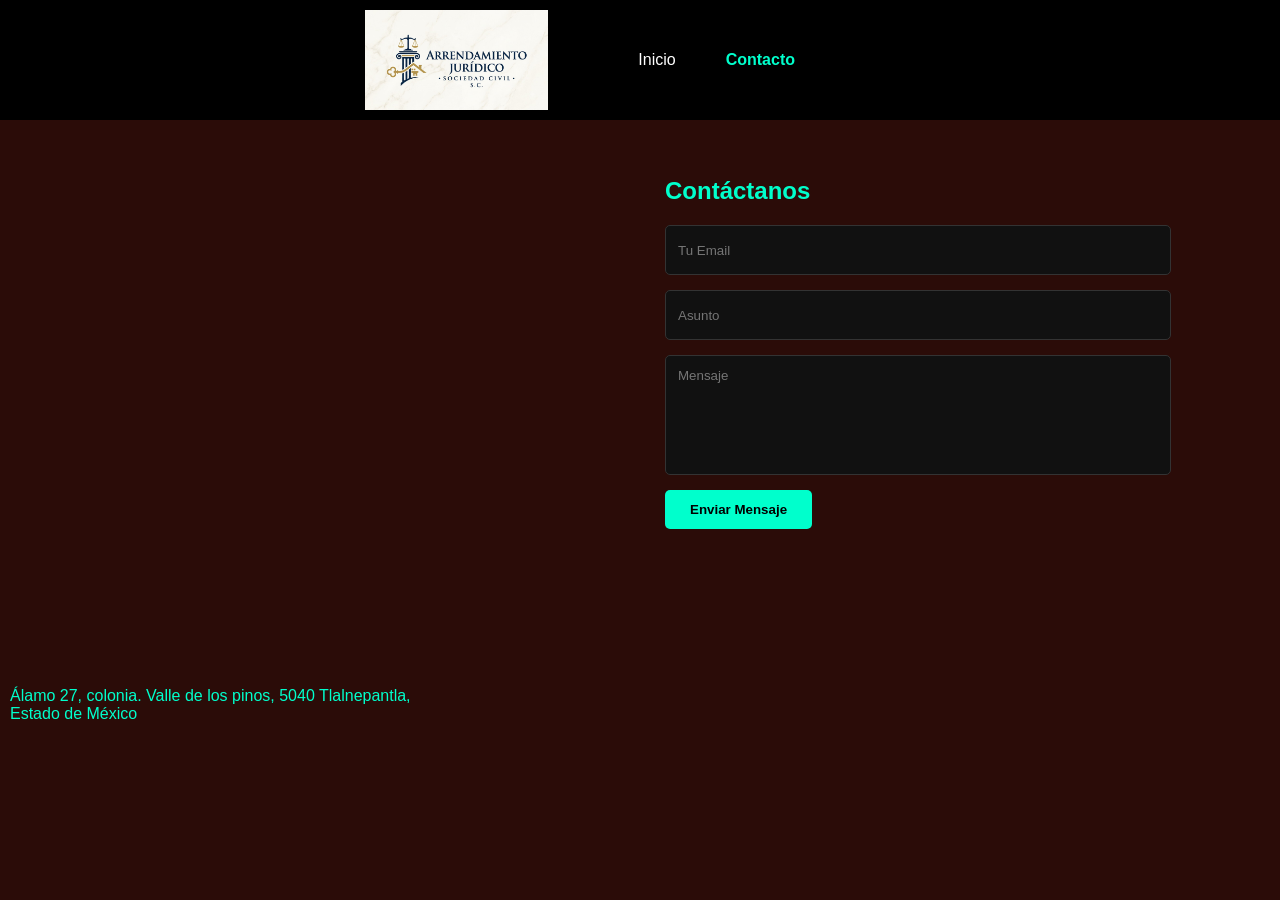
==== Htmls/contacto.html @ bc3a5d03 "Correo" ====
<html lang="es">
<head>
    <meta charset="UTF-8">
    <meta name="viewport" content="width=device-width, initial-scale=1.0">
    <title>Arrendamiento Jurídico</title>
    <link rel="stylesheet" href="../styles/general.css">
    <link rel="stylesheet" href="../styles/contacto.css">
</head>

<body>
  <nav class="navbar animar-entrada">
    <img src="../ima/Logo.jpeg" alt="Logo de Agua Candela" class="logo">
    <a href="../index.html" class="tab">Inicio</a>
    <a href="../Htmls/contacto.html" class="tab active">Contacto</a>
</nav>

<section class="seccion-contacto animar-entrada">
   <div class="contenedor-mapa">
    <iframe 
        src=" https://maps.app.goo.gl/eXfqdzHr7sHkRb5Z6" 
        width="150%" 
        height="500" 
        style="border:0; border-radius: 10px;" 
        allowfullscreen="" 
        loading="lazy" 
        referrerpolicy="no-referrer-when-downgrade">
    </iframe>
    <p style="margin-top: 10px; color: #00ffcc;"> Álamo 27, colonia. Valle de los pinos, 5040 Tlalnepantla, Estado de México</p>
</div>

    <form class="formulario-contacto">
        <h2 style="margin-bottom: 20px; color: #00ffcc;">Contáctanos</h2>
        
        <input type="email" placeholder="Tu Email" class="caja-input" required>
        
        <input type="text" placeholder="Asunto" class="caja-input" required>
        
        <textarea placeholder="Mensaje" class="caja-input area-texto" required></textarea>
        
        <button type="submit" class="boton-enviar">Enviar Mensaje</button>
    </form>
</section>
<!--
<footer class="footer-global">
    <div class="contenedor-redes">
        <a href="https://www.instagram.com/agua.candela/" target="_blank">
            <img src="../ima/Face.avif" alt="Instagram" class="icono-redes">
        </a>
        <a href="https://www.facebook.com/people/Agua-Candela/61558093748670/" target="_blank">
            <img src="../ima/Insta.avif" alt="Facebook" class="icono-redes">
        </a>
        <a href="http://www.tiktok.com/@agua.candela" target="_blank">
            <img src="../ima/Tiktok.avif" alt="Tiktok" class="icono-redes">
        </a>
    </div>
    <p class="copyright">© 2024 Agua Candela - Todos los derechos reservados</p>
</footer>
-->
</body>
</html>
---- styles/general.css ----
/* general.css */

*, *::before, *::after {
    box-sizing: border-box;
    margin: 0;
    padding: 0;
}

body {
    background-color: #33000;
    color: white;
    font-family: Arial, sans-serif;
    /* Aumentamos el padding para que el contenido empiece debajo de la navbar */
    padding-top: 160px; 
}

.navbar {
    position: fixed;
    top: 0;
    left: 0;
    width: 100%;
    background-color: black; /* Asegúrate que tenga fondo para que no se transparente el texto al bajar */
    display: flex;
    flex-direction: row;
    justify-content: center;
    align-items: center;
    padding: 10px 100px;
    z-index: 1000;
    gap: 50px;
}

.logo {
    height: 100px;
    width: auto;
    display: block;
    /* REDUCIMOS el margin-right que tenías (era 100px, es mucho) */
    margin-right: 40px; 
    
    /* AÑADIMOS esto para moverlo a la izquierda */
    margin-left: -120px; /* Prueba con -20px, -50px o -100px hasta que te guste */
    
    transition: transform 0.3s;
}

.nav-tabs-container {
    display: flex;
    gap: 10px;
}

.tab {
    color: white;
    text-decoration: none;
    font-size: 16px;
    transition: 0.3s;
}

.tab:hover {
    color: #00ffcc;
}

.tab.active {
    color: #00ffcc;
    font-weight: bold;
}

/* Animación */
@keyframes aparecer {
    from {
        opacity: 0;
        transform: translateY(-20px);
    }
    to {
        opacity: 1;
        transform: translateY(0);
    }
}

.animar-entrada {
    animation: aparecer 0.8s ease-out forwards;
}
.footer-global {
    width: 100%;
    background-color: #000;
    padding: 30px 0;
    display: flex;
    flex-direction: column;
    align-items: center;
    gap: 15px;
}

.contenedor-redes {
    display: flex;
    flex-direction: row; /* Alineación horizontal */
    justify-content: center;
    gap: 30px; /* Espacio entre iconos */
    padding-top: 100px;
}

.icono-redes {
    width: 30px;  /* Tamaño de los iconos */
    height: 30px;
    object-fit: contain;
    transition: transform 0.3s, filter 0.3s;
}

.icono-redes:hover {
    transform: scale(1.2); /* Crece un poquito al pasar el mouse */
    filter: brightness(1) invert(0); /* Opcional: vuelve a su color original al hover */
}

.copyright {
    font-size: 12px;
    color: #555;
    margin-top: 10px;
}
---- styles/contacto.css ----
body {
            margin: 0;
            padding: 0;
            background-color: #2B0C08; 
            color: white;          
            font-family: Arial, sans-serif;
            display: flex;
            flex-direction: column; 
            justify-content: center; 
            align-items: center;    
            height: 100vh;         
        }

.seccion-contacto {
    display: flex;
    flex-wrap: wrap;    
    gap: 450px;          
    max-width: 900px;   
    margin: 50px auto; 
    padding: 20px;
}

.contenedor-mapa, .formulario-contacto {
    flex: 1;            
    min-width: 300px; 
    margin-left: -200px;
}

.caja-input {
    width: 125%;
    height: 50;
    background-color: #111; /* Negro grisáceo */
    border: 1px solid #333; /* Borde sutil */
    color: white;
    padding: 12px;
    margin-bottom: 15px;
    border-radius: 5px;
    font-family: Arial, sans-serif;
}

.area-texto {
    height: 120px;
    resize: none; 
}

/* Efecto al hacer clic en las cajas */
.caja-input:focus {
    outline: none;
    border-color: #00ffcc; /* Color neón que ya usamos */
}

/* Botón de enviar */
.boton-enviar {
    background-color: #00ffcc;
    color: black;
    border: none;
    padding: 12px 25px;
    font-weight: bold;
    cursor: pointer;
    border-radius: 5px;
    transition: 0.3s;
}

.boton-enviar:hover {
    background-color: white;
    transform: translateY(-2px);
}
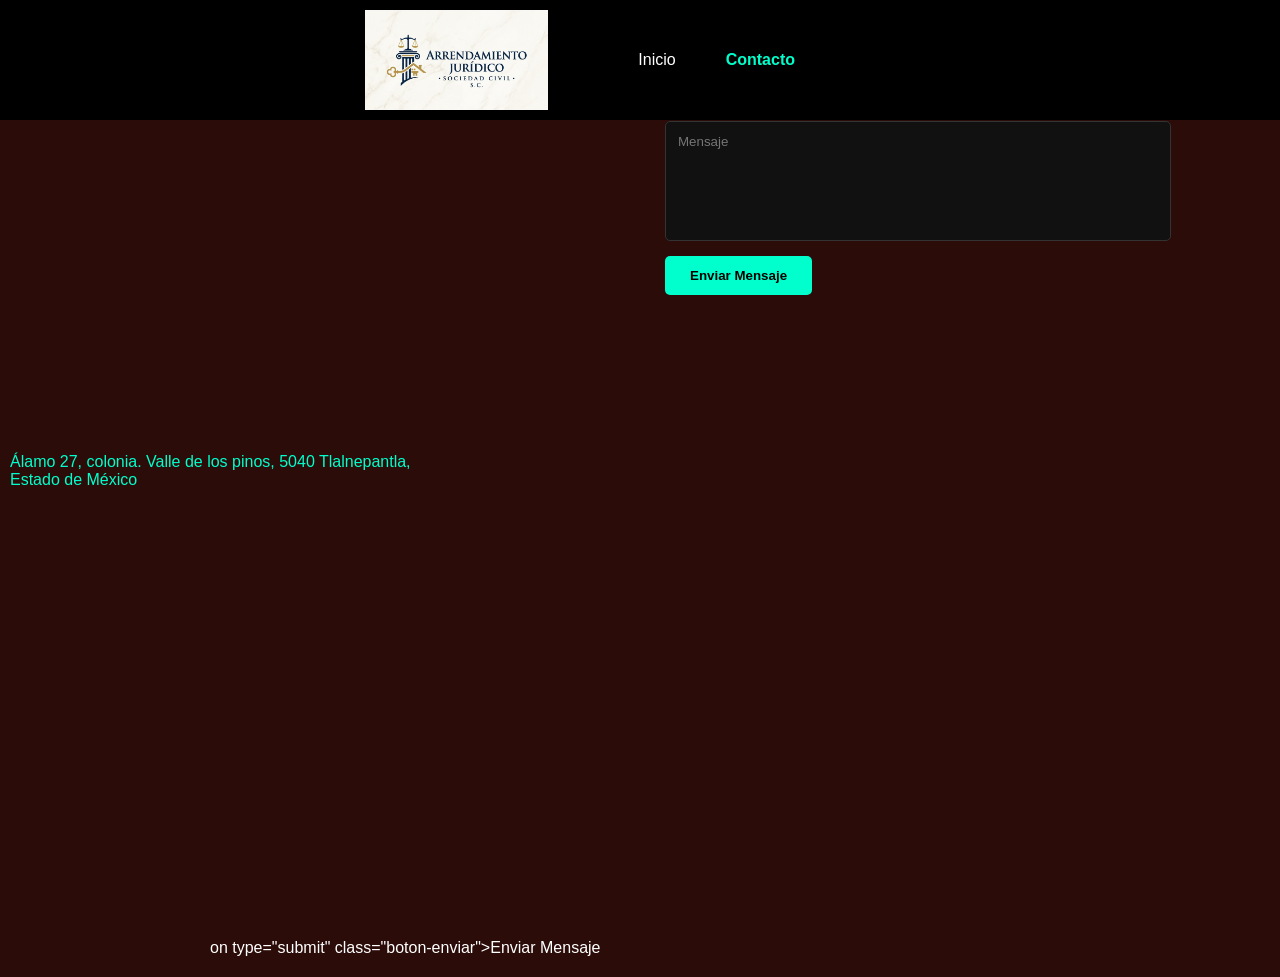
==== commit c91ed8c6: "js init" ====
--- a/Htmls/contacto.html
+++ b/Htmls/contacto.html
@@ -10,7 +10,7 @@
 
 <body>
   <nav class="navbar animar-entrada">
-    <img src="../ima/Logo.jpeg" alt="Logo de Agua Candela" class="logo">
+    <img src="../ima/Logo.jpeg" alt="Logo" class="logo">
     <a href="../index.html" class="tab">Inicio</a>
     <a href="../Htmls/contacto.html" class="tab active">Contacto</a>
 </nav>
@@ -18,7 +18,7 @@
 <section class="seccion-contacto animar-entrada">
    <div class="contenedor-mapa">
     <iframe 
-        src=" https://maps.app.goo.gl/eXfqdzHr7sHkRb5Z6" 
+        src="https://maps.google.com/maps?q=%C3%81lamo+27,+Valle+de+los+pinos,+54040+Tlalnepantla,+Estado+de+M%C3%A9xico&t=&z=16&ie=UTF8&iwloc=&output=embed" 
         width="150%" 
         height="500" 
         style="border:0; border-radius: 10px;" 
@@ -29,16 +29,18 @@
     <p style="margin-top: 10px; color: #00ffcc;"> Álamo 27, colonia. Valle de los pinos, 5040 Tlalnepantla, Estado de México</p>
 </div>
 
-    <form class="formulario-contacto">
-        <h2 style="margin-bottom: 20px; color: #00ffcc;">Contáctanos</h2>
-        
-        <input type="email" placeholder="Tu Email" class="caja-input" required>
-        
-        <input type="text" placeholder="Asunto" class="caja-input" required>
-        
-        <textarea placeholder="Mensaje" class="caja-input area-texto" required></textarea>
-        
-        <button type="submit" class="boton-enviar">Enviar Mensaje</button>
+<form class="formulario-contacto" id="mi-formulario">
+    <h2 style="margin-bottom: 20px; color: #00ffcc;">Contáctanos</h2>
+    
+    <input type="email" id="email" name="email" placeholder="Tu Email" class="caja-input" required>
+    
+    <input type="text" id="asunto" name="_subject" placeholder="Asunto" class="caja-input" required>
+    
+    <textarea id="mensaje" name="mensaje" placeholder="Mensaje" class="caja-input area-texto" required></textarea>
+    
+    <button type="submit" id="btn-enviar" class="boton-enviar">Enviar Mensaje</button>
+    <p id="estado-envio" style="display:none; margin-top: 10px;"></p>
+</form>on type="submit" class="boton-enviar">Enviar Mensaje</button>
     </form>
 </section>
 <!--
@@ -57,5 +59,6 @@
     <p class="copyright">© 2024 Agua Candela - Todos los derechos reservados</p>
 </footer>
 -->
+<script src="../Js/contacto.js"></script>
 </body>
 </html>
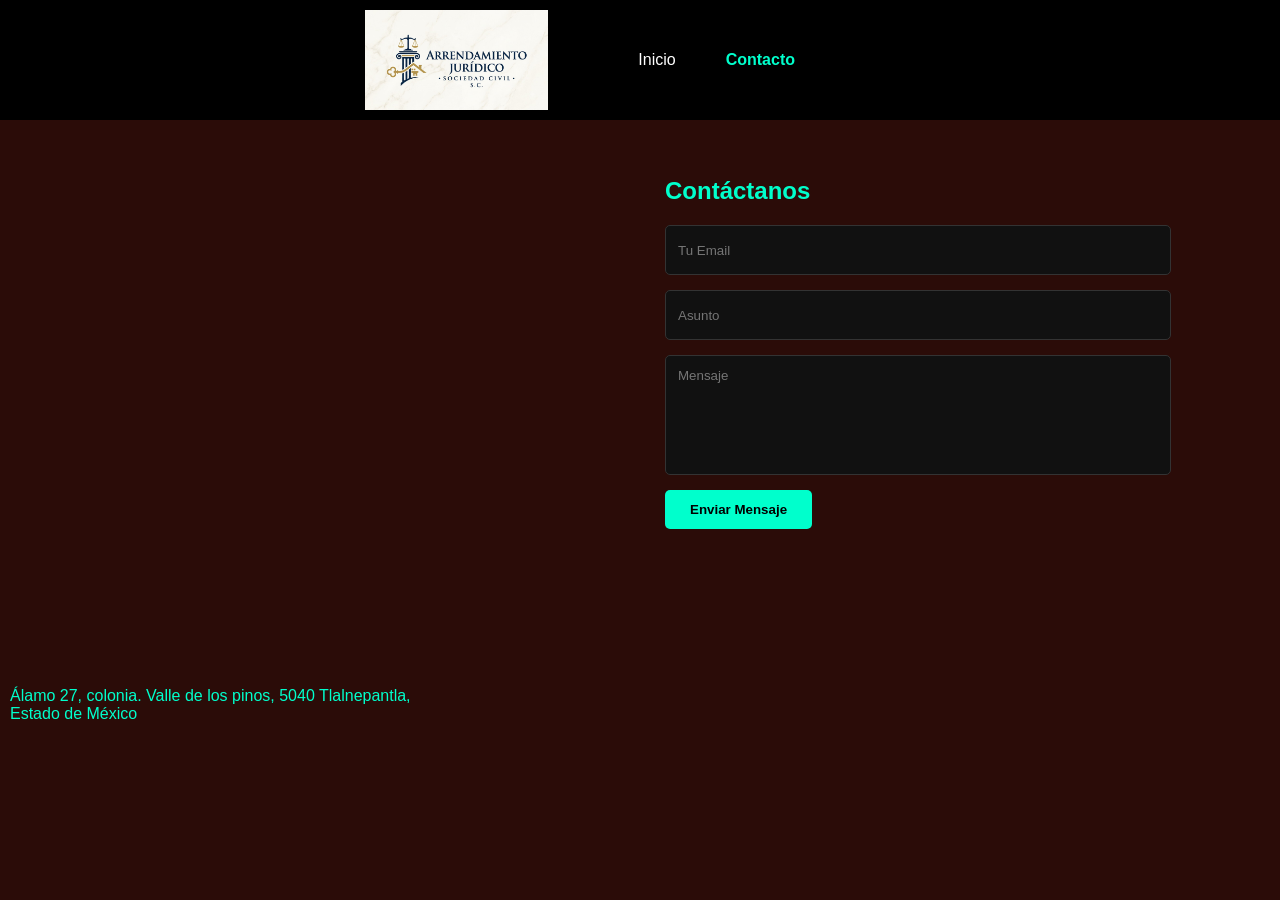
==== commit 23704575: "style lkd" ====
--- a/Htmls/contacto.html
+++ b/Htmls/contacto.html
@@ -29,18 +29,16 @@
     <p style="margin-top: 10px; color: #00ffcc;"> Álamo 27, colonia. Valle de los pinos, 5040 Tlalnepantla, Estado de México</p>
 </div>
 
-<form class="formulario-contacto" id="mi-formulario">
-    <h2 style="margin-bottom: 20px; color: #00ffcc;">Contáctanos</h2>
-    
-    <input type="email" id="email" name="email" placeholder="Tu Email" class="caja-input" required>
-    
-    <input type="text" id="asunto" name="_subject" placeholder="Asunto" class="caja-input" required>
-    
-    <textarea id="mensaje" name="mensaje" placeholder="Mensaje" class="caja-input area-texto" required></textarea>
-    
-    <button type="submit" id="btn-enviar" class="boton-enviar">Enviar Mensaje</button>
-    <p id="estado-envio" style="display:none; margin-top: 10px;"></p>
-</form>on type="submit" class="boton-enviar">Enviar Mensaje</button>
+<form class="formulario-contacto" id="formulario-contacto">
+        <h2 style="margin-bottom: 20px; color: #00ffcc;">Contáctanos</h2>
+        
+        <input type="email" id="email" name="email" placeholder="Tu Email" class="caja-input" required>
+        
+        <input type="text" id="asunto" name="asunto"placeholder="Asunto" class="caja-input" required>
+        
+        <textarea id="mensaje" name="mensaje" placeholder="Mensaje" class="caja-input area-texto" required></textarea>
+        
+        <button type="submit" class="boton-enviar">Enviar Mensaje</button>
     </form>
 </section>
 <!--
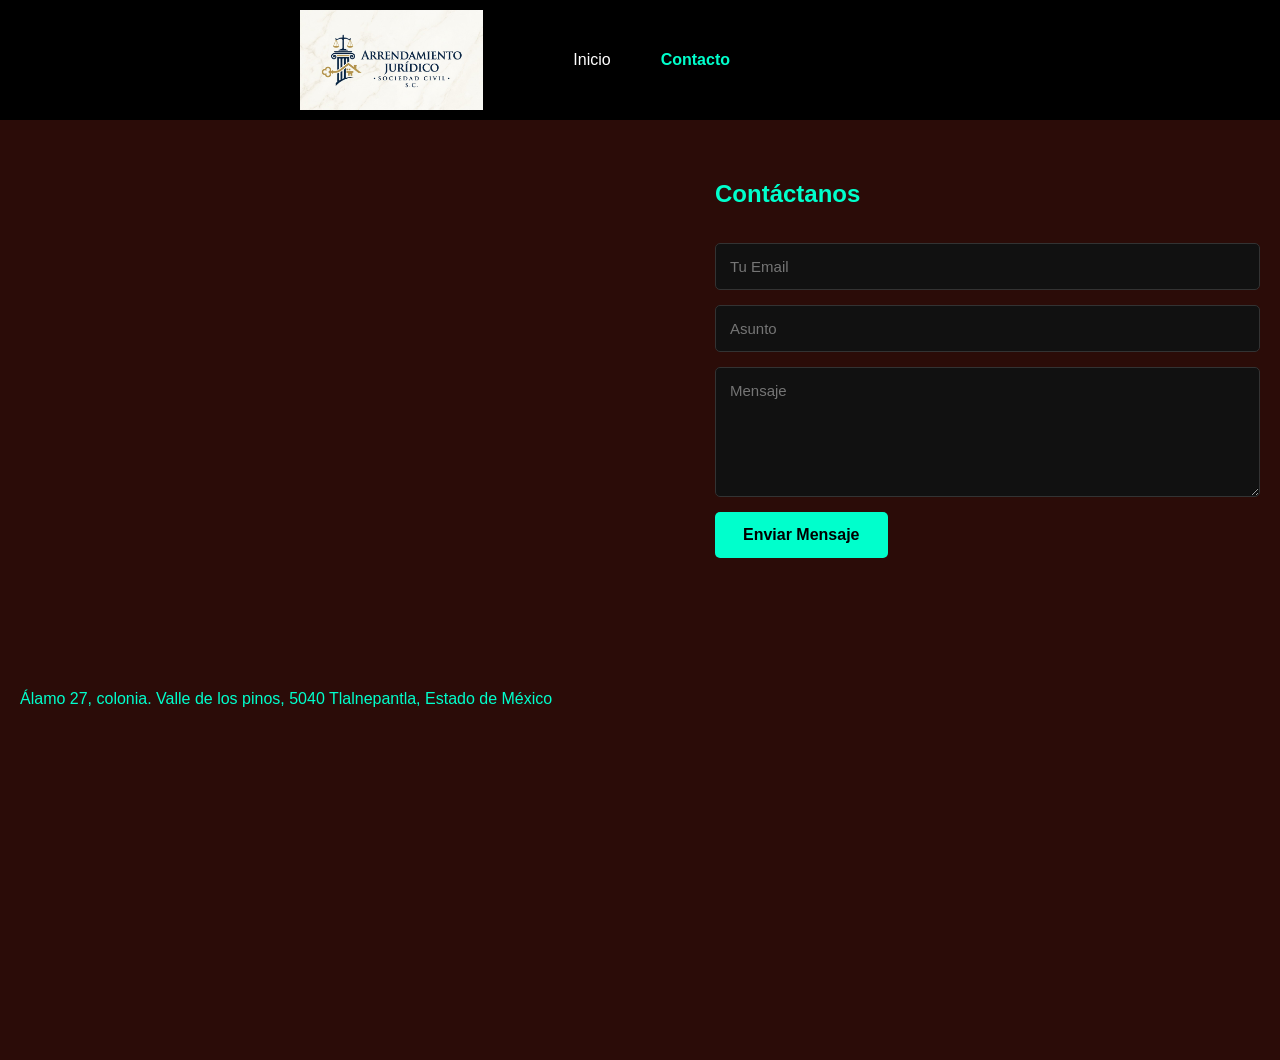
==== commit 39c7ff29: "def?" ====
--- a/Htmls/contacto.html
+++ b/Htmls/contacto.html
@@ -19,7 +19,7 @@
    <div class="contenedor-mapa">
     <iframe 
         src="https://maps.google.com/maps?q=%C3%81lamo+27,+Valle+de+los+pinos,+54040+Tlalnepantla,+Estado+de+M%C3%A9xico&t=&z=16&ie=UTF8&iwloc=&output=embed" 
-        width="150%" 
+        width="120%" 
         height="500" 
         style="border:0; border-radius: 10px;" 
         allowfullscreen="" 
@@ -38,7 +38,8 @@
         
         <textarea id="mensaje" name="mensaje" placeholder="Mensaje" class="caja-input area-texto" required></textarea>
         
-        <button type="submit" class="boton-enviar">Enviar Mensaje</button>
+        <button type="submit" id="btn-enviar" class="boton-enviar">Enviar Mensaje</button>
+<p id="estado-envio" style="display:none; margin-top: 15px; font-weight: bold;"></p>
     </form>
 </section>
 <!--
--- a/styles/general.css
+++ b/styles/general.css
@@ -10,7 +10,6 @@
     background-color: #33000;
     color: white;
     font-family: Arial, sans-serif;
-    /* Aumentamos el padding para que el contenido empiece debajo de la navbar */
     padding-top: 160px; 
 }
 
@@ -19,7 +18,7 @@
     top: 0;
     left: 0;
     width: 100%;
-    background-color: black; /* Asegúrate que tenga fondo para que no se transparente el texto al bajar */
+    background-color: black; 
     display: flex;
     flex-direction: row;
     justify-content: center;
@@ -33,11 +32,9 @@
     height: 100px;
     width: auto;
     display: block;
-    /* REDUCIMOS el margin-right que tenías (era 100px, es mucho) */
     margin-right: 40px; 
     
-    /* AÑADIMOS esto para moverlo a la izquierda */
-    margin-left: -120px; /* Prueba con -20px, -50px o -100px hasta que te guste */
+    margin-left:-250px;
     
     transition: transform 0.3s;
 }
@@ -104,8 +101,8 @@
 }
 
 .icono-redes:hover {
-    transform: scale(1.2); /* Crece un poquito al pasar el mouse */
-    filter: brightness(1) invert(0); /* Opcional: vuelve a su color original al hover */
+    transform: scale(1.2); 
+    filter: brightness(1) invert(0); 
 }
 
 .copyright {
--- a/styles/contacto.css
+++ b/styles/contacto.css
@@ -1,67 +1,129 @@
-  body {
-            margin: 0;
-            padding: 0;
-            background-color: #2B0C08; 
-            color: white;          
-            font-family: Arial, sans-serif;
-            display: flex;
-            flex-direction: column; 
-            justify-content: center; 
-            align-items: center;    
-            height: 100vh;         
-        }
+* {
+    box-sizing: border-box;
+}
 
+body {
+    margin: 0;
+    padding: 0;
+    background-color: #2B0C08; 
+    color: white;          
+    font-family: Arial, sans-serif;
+    min-height: 100vh;   
+    overflow-x: hidden;
+}
+
+/* =======================================================
+   1. ARREGLO: Espacio arriba para que el mapa baje
+   ======================================================= */
 .seccion-contacto {
     display: flex;
-    flex-wrap: wrap;    
-    gap: 450px;          
-    max-width: 900px;   
-    margin: 50px auto; 
+    flex-direction: row;
+    justify-content: center;
+    align-items: flex-start;
+    
+    /* 1. SEPARACIÓN ENTRE ELLOS: subió de 50px a 90px */
+    gap: 150px; 
+
+    /* Ancho máximo aumentado para que quepan holgados con la nueva separación */
+    max-width: 1300px; 
+
+    /* 2. BAJAR AMBOS: El primer número (160px) los baja de la pantalla */
+    /* (160px arriba, centrado a los lados, 50px abajo) */
+    margin: 160px auto 50px auto; 
+
     padding: 20px;
+    width: 100%;
 }
 
-.contenedor-mapa, .formulario-contacto {
-    flex: 1;            
-    min-width: 300px; 
-    margin-left: -200px;
+.contenedor-mapa {
+    flex: 1;
+    max-width: 550px;
+    width: 100%;
 }
 
+/* =======================================================
+   2. ARREGLO: Evitar que los campos de texto se encimen
+   ======================================================= */
+.formulario-contacto {
+    flex: 1;
+    max-width: 550px;
+    width: 100%;
+    /* OBLIGATORIO: Ordena los campos uno debajo del otro con espacio entre sí */
+    display: flex;
+    flex-direction: column;
+    gap: 15px; 
+}
+
+/* Título del formulario */
+.formulario-contacto h2 {
+    margin-top: 0;
+    margin-bottom: 10px;
+}
+
+/* Cajas de texto (inputs) */
 .caja-input {
-    width: 125%;
-    height: 50;
-    background-color: #111; /* Negro grisáceo */
-    border: 1px solid #333; /* Borde sutil */
+    display: block; /* Fuerza a que cada caja ocupe su propio renglón */
+    width: 100%;
+    background-color: #111; 
+    border: 1px solid #333; 
     color: white;
-    padding: 12px;
-    margin-bottom: 15px;
+    padding: 14px;
     border-radius: 5px;
     font-family: Arial, sans-serif;
+    font-size: 15px;
 }
 
 .area-texto {
-    height: 120px;
-    resize: none; 
+    min-height: 130px;
+    resize: vertical; /* Permite estirarlo hacia abajo si se desea */
 }
 
-/* Efecto al hacer clic en las cajas */
 .caja-input:focus {
     outline: none;
-    border-color: #00ffcc; /* Color neón que ya usamos */
+    border-color: #00ffcc; 
 }
 
-/* Botón de enviar */
+/* Botón de envío */
 .boton-enviar {
     background-color: #00ffcc;
     color: black;
     border: none;
-    padding: 12px 25px;
+    padding: 14px 28px;
     font-weight: bold;
     cursor: pointer;
     border-radius: 5px;
+    font-size: 16px;
     transition: 0.3s;
+    align-self: flex-start; /* En PC el botón tiene tamaño natural */
 }
 
 .boton-enviar:hover {
     background-color: white;
     transform: translateY(-2px);
 }
+
+/* =======================================================
+   VISTA CELULAR
+   ======================================================= */
+@media (max-width: 768px) {
+    .seccion-contacto {
+        flex-direction: column;
+        margin-top: 80px; /* Separación prudente del menú en celulares */
+        padding: 15px;
+        gap: 30px;
+    }
+
+    .contenedor-mapa, 
+    .formulario-contacto {
+        max-width: 100%;
+    }
+
+    .contenedor-mapa iframe {
+        height: 280px;
+    }
+
+    .boton-enviar {
+        width: 100%; /* En celular el botón ocupa todo el ancho */
+        align-self: stretch;
+    }
+}
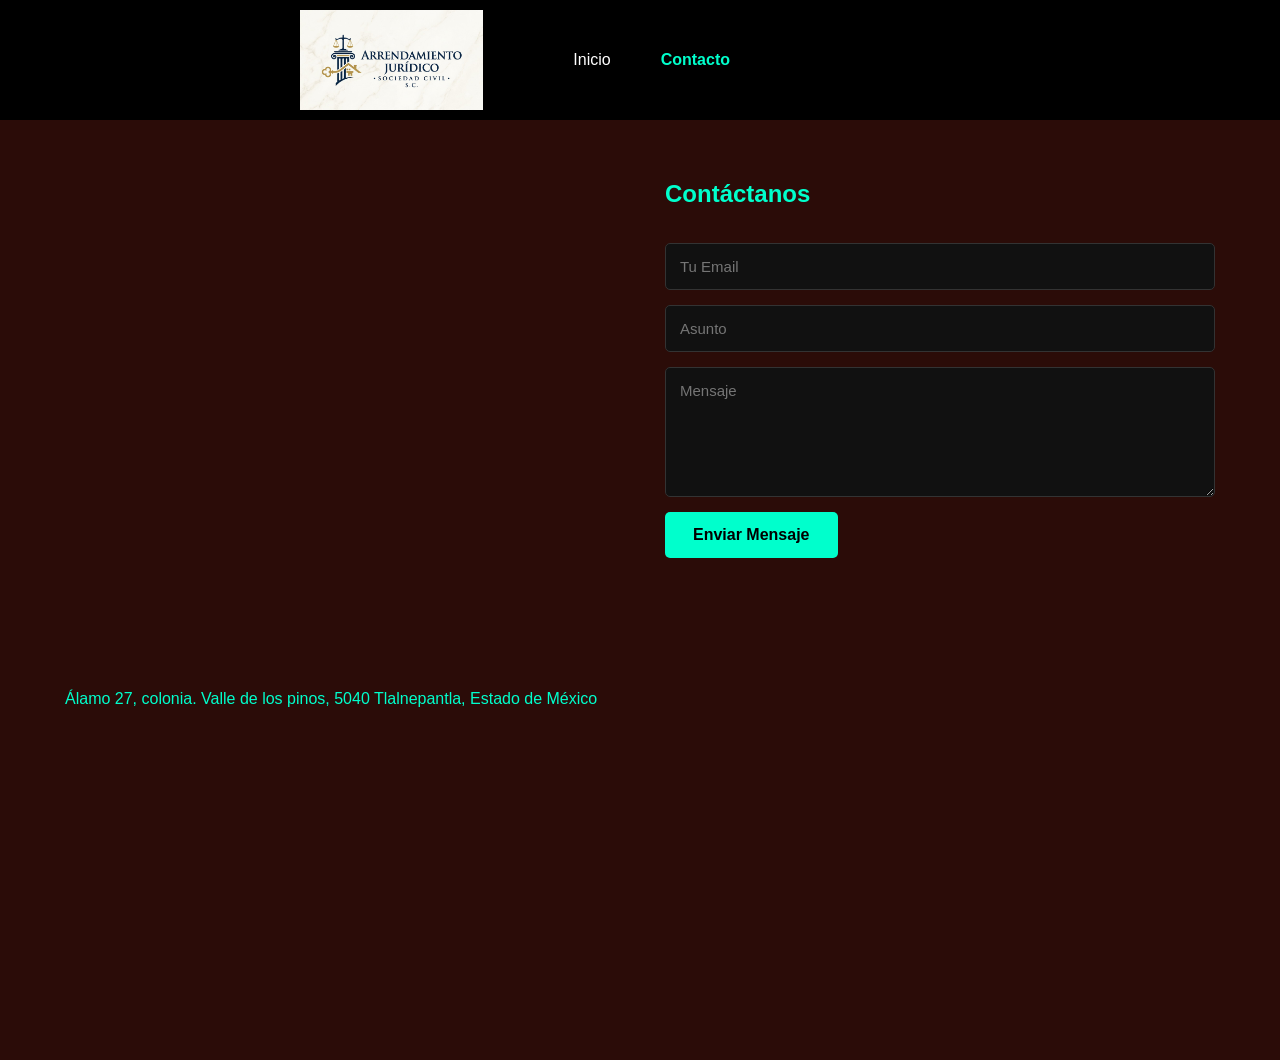
==== commit e8012658: "Fxd" ====
--- a/Htmls/contacto.html
+++ b/Htmls/contacto.html
@@ -19,7 +19,7 @@
    <div class="contenedor-mapa">
     <iframe 
         src="https://maps.google.com/maps?q=%C3%81lamo+27,+Valle+de+los+pinos,+54040+Tlalnepantla,+Estado+de+M%C3%A9xico&t=&z=16&ie=UTF8&iwloc=&output=embed" 
-        width="120%" 
+        width="100%" 
         height="500" 
         style="border:0; border-radius: 10px;" 
         allowfullscreen="" 
--- a/styles/contacto.css
+++ b/styles/contacto.css
@@ -12,23 +12,17 @@
     overflow-x: hidden;
 }
 
-/* =======================================================
-   1. ARREGLO: Espacio arriba para que el mapa baje
-   ======================================================= */
 .seccion-contacto {
     display: flex;
     flex-direction: row;
     justify-content: center;
     align-items: flex-start;
     
-    /* 1. SEPARACIÓN ENTRE ELLOS: subió de 50px a 90px */
-    gap: 150px; 
+    gap: 50px; 
 
-    /* Ancho máximo aumentado para que quepan holgados con la nueva separación */
     max-width: 1300px; 
 
-    /* 2. BAJAR AMBOS: El primer número (160px) los baja de la pantalla */
-    /* (160px arriba, centrado a los lados, 50px abajo) */
+
     margin: 160px auto 50px auto; 
 
     padding: 20px;
@@ -41,28 +35,23 @@
     width: 100%;
 }
 
-/* =======================================================
-   2. ARREGLO: Evitar que los campos de texto se encimen
-   ======================================================= */
+
 .formulario-contacto {
     flex: 1;
     max-width: 550px;
     width: 100%;
-    /* OBLIGATORIO: Ordena los campos uno debajo del otro con espacio entre sí */
     display: flex;
     flex-direction: column;
     gap: 15px; 
 }
 
-/* Título del formulario */
 .formulario-contacto h2 {
     margin-top: 0;
     margin-bottom: 10px;
 }
 
-/* Cajas de texto (inputs) */
 .caja-input {
-    display: block; /* Fuerza a que cada caja ocupe su propio renglón */
+    display: block; 
     width: 100%;
     background-color: #111; 
     border: 1px solid #333; 
@@ -75,7 +64,7 @@
 
 .area-texto {
     min-height: 130px;
-    resize: vertical; /* Permite estirarlo hacia abajo si se desea */
+    resize: vertical; 
 }
 
 .caja-input:focus {
@@ -94,7 +83,7 @@
     border-radius: 5px;
     font-size: 16px;
     transition: 0.3s;
-    align-self: flex-start; /* En PC el botón tiene tamaño natural */
+    align-self: flex-start; 
 }
 
 .boton-enviar:hover {
@@ -102,13 +91,11 @@
     transform: translateY(-2px);
 }
 
-/* =======================================================
-   VISTA CELULAR
-   ======================================================= */
+
 @media (max-width: 768px) {
     .seccion-contacto {
         flex-direction: column;
-        margin-top: 80px; /* Separación prudente del menú en celulares */
+        margin-top: 80px; 
         padding: 15px;
         gap: 30px;
     }
@@ -123,7 +110,7 @@
     }
 
     .boton-enviar {
-        width: 100%; /* En celular el botón ocupa todo el ancho */
+        width: 100%; 
         align-self: stretch;
     }
 }
